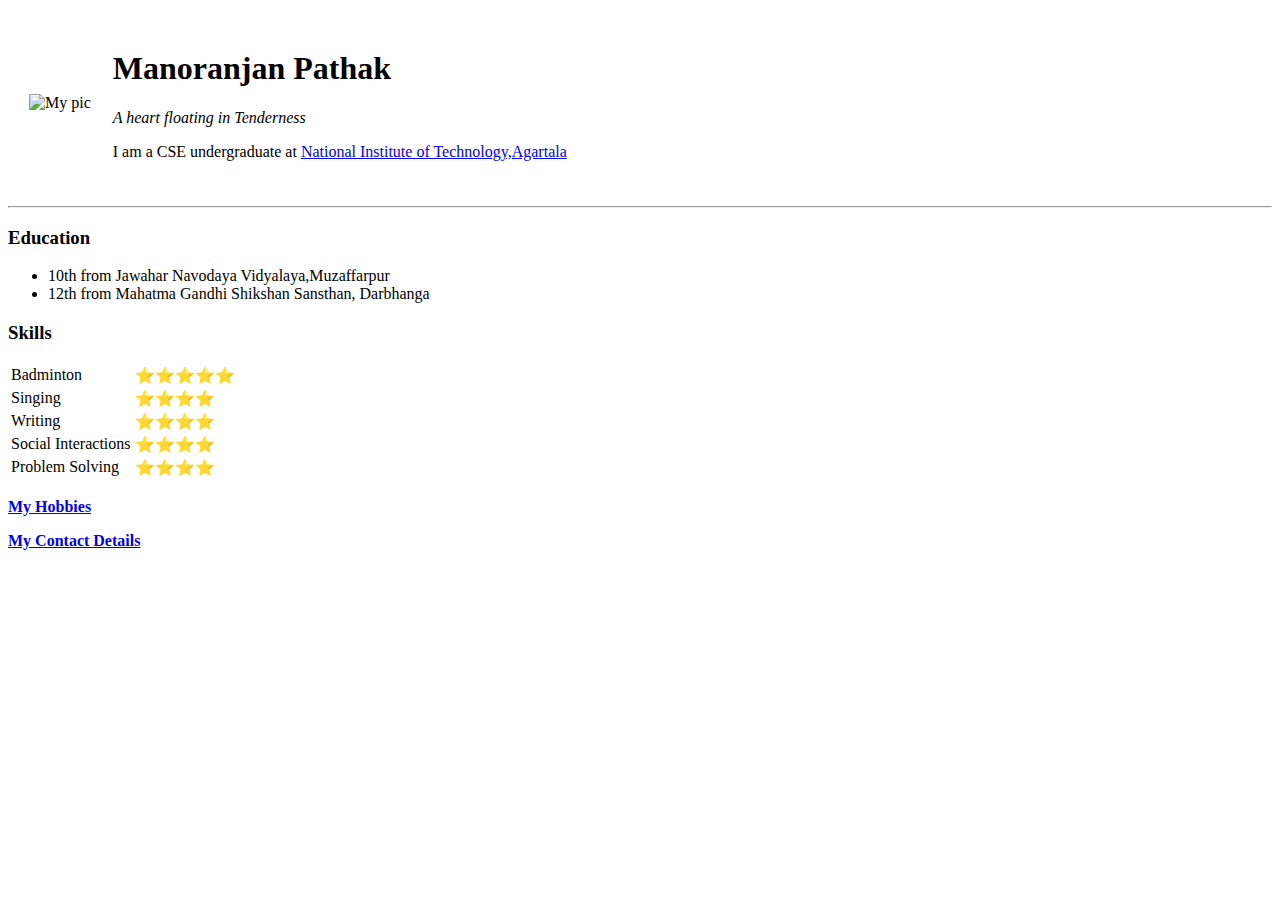
==== index.html @ 4c8c76a9 "Added initial CV website files" ====
<!DOCTYPE html>
<html lang="en" dir="ltr">

<head>
  <meta charset="utf-8">
  <title>Manoranjan's Website</title>
</head>

<body>
  <table cellspacing="20">
    <tr>
      <td><img src="images/my1.png" alt="My pic" height="200" width="200" /></td>
      <td><h1>Manoranjan Pathak</h1> <em>A heart floating in Tenderness</em>
        <p>I am a CSE undergraduate at <a href="https://www.nita.ac.in/">National Institute of Technology,Agartala</a></p></td>
      </tr>
  </table>


<hr />
<h3>Education</h3>
<ul>
  <li>10th from Jawahar Navodaya Vidyalaya,Muzaffarpur</li>
  <li>12th from Mahatma Gandhi Shikshan Sansthan, Darbhanga</li>

</ul>
<h3>Skills</h3>
</p>
<table>
  <tr>
    <td>
      Badminton
    </td>
    <td>
      ⭐⭐⭐⭐⭐
    </td>
  </tr>
  <tr>
    <td>
      Singing
    </td>
    <td>
      ⭐⭐⭐⭐
    </td>
  </tr>
<tr>
  <td>
    Writing
  </td>
  <td>
    ⭐⭐⭐⭐
  </td>
</tr>
<tr>
  <td>
    Social Interactions
  </td>
  <td>
    ⭐⭐⭐⭐
  </td>
</tr>
<tr>
  <td>
    Problem Solving
  </td>
  <td>
    ⭐⭐⭐⭐
  </td>
</tr>
</table>
</br>
<a href="hobbies.html"><strong>My Hobbies</strong></a>
      </p>
    <a href="contacts.html"><strong>My Contact Details</strong></a>



</body>

</html>
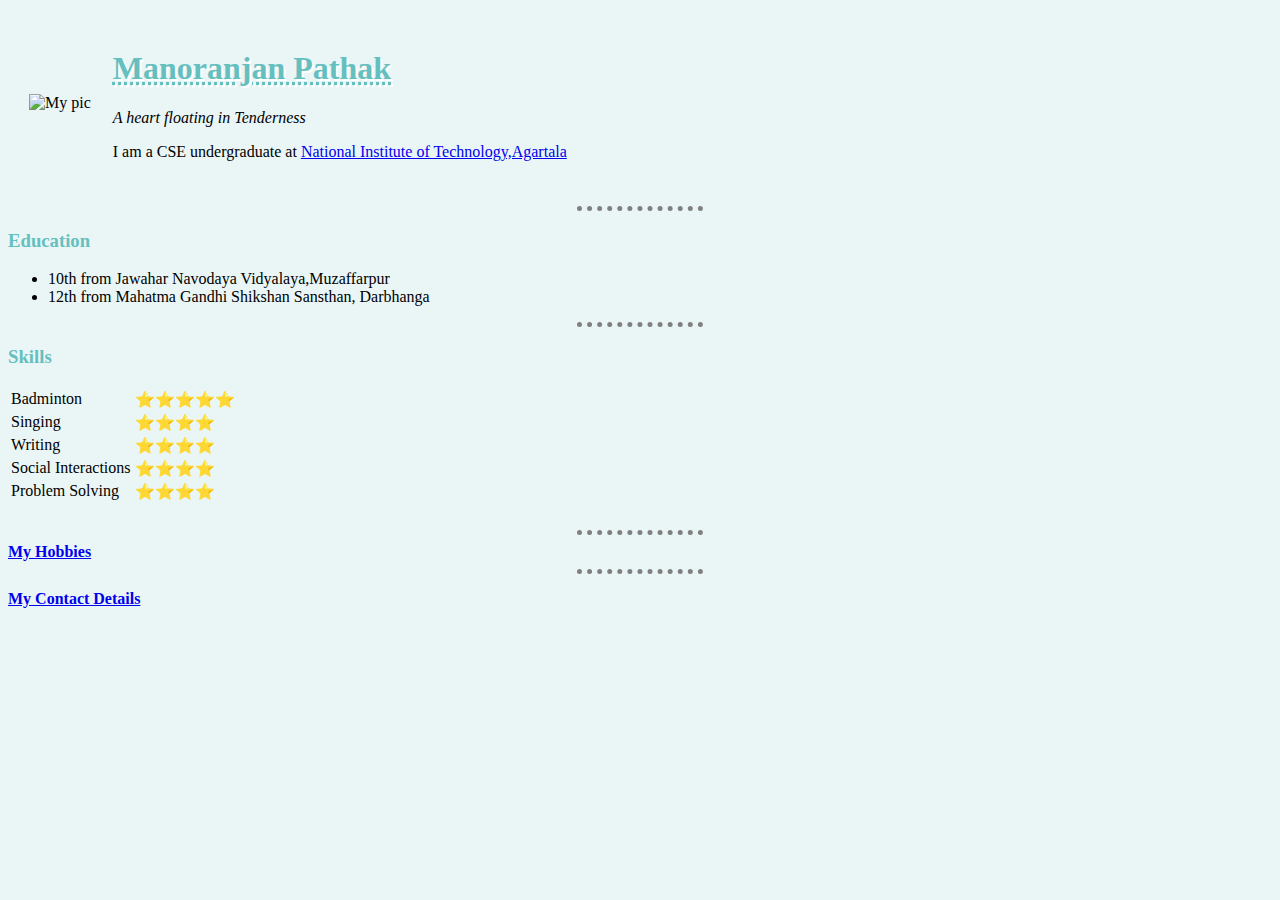
==== commit d84cc863: "Add files via upload" ====
--- a/index.html
+++ b/index.html
@@ -4,6 +4,9 @@
 <head>
   <meta charset="utf-8">
   <title>Manoranjan's Website</title>
+
+<link rel="stylesheet" href="CSS/styles.css">
+
 </head>
 
 <body>
@@ -23,6 +26,7 @@
   <li>12th from Mahatma Gandhi Shikshan Sansthan, Darbhanga</li>
 
 </ul>
+<hr />
 <h3>Skills</h3>
 </p>
 <table>
@@ -68,7 +72,9 @@
 </tr>
 </table>
 </br>
+<hr />
 <a href="hobbies.html"><strong>My Hobbies</strong></a>
+<hr />
       </p>
     <a href="contacts.html"><strong>My Contact Details</strong></a>
 
--- a/CSS/styles.css
+++ b/CSS/styles.css
@@ -0,0 +1,18 @@
+body{
+  background-color: #eaf6f6;
+}
+hr{
+border-color:grey;
+border-width:5px;
+  border-style: dotted none none;
+  width:10%;
+}
+h1{
+  text-decoration: underline;
+  text-decoration-style: dotted;
+  text-shadow: 2px 2px white;
+  color: #66bfbf;
+}
+h3{
+  color: #66bfbf;
+}
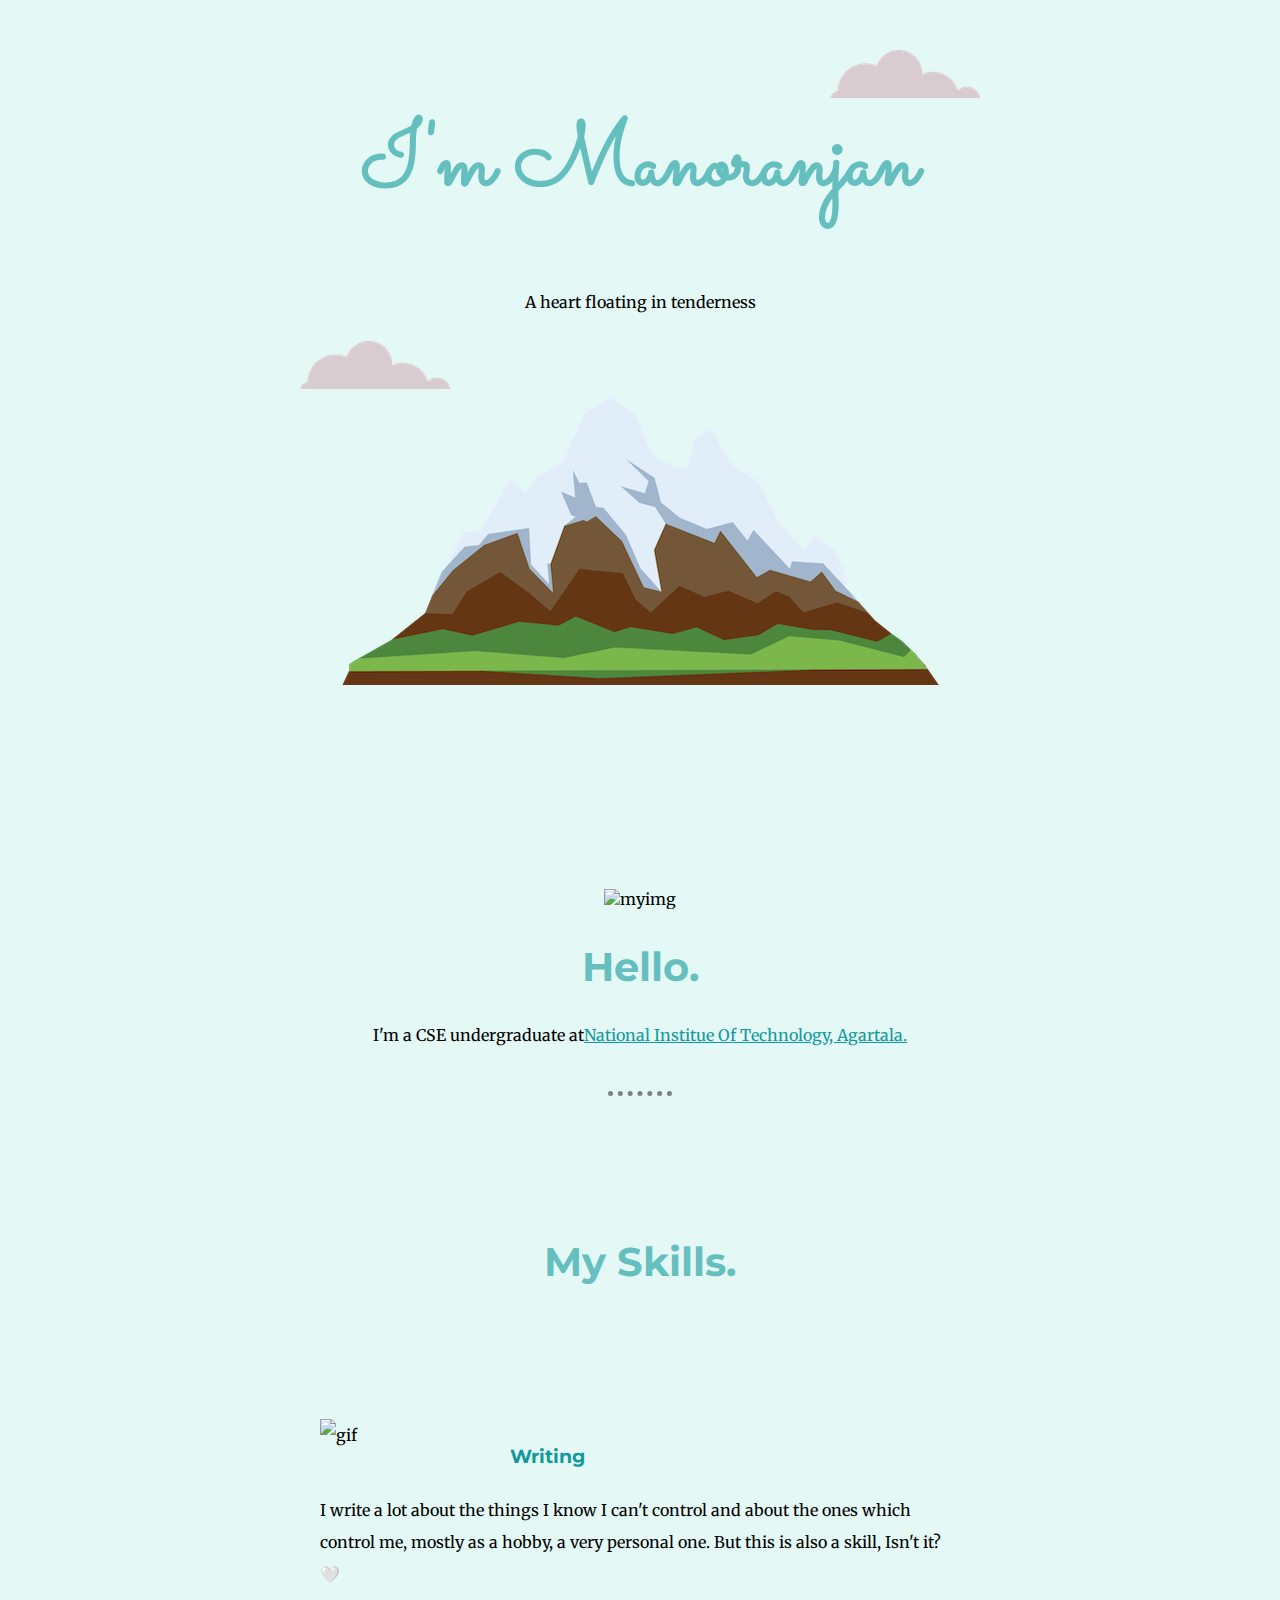
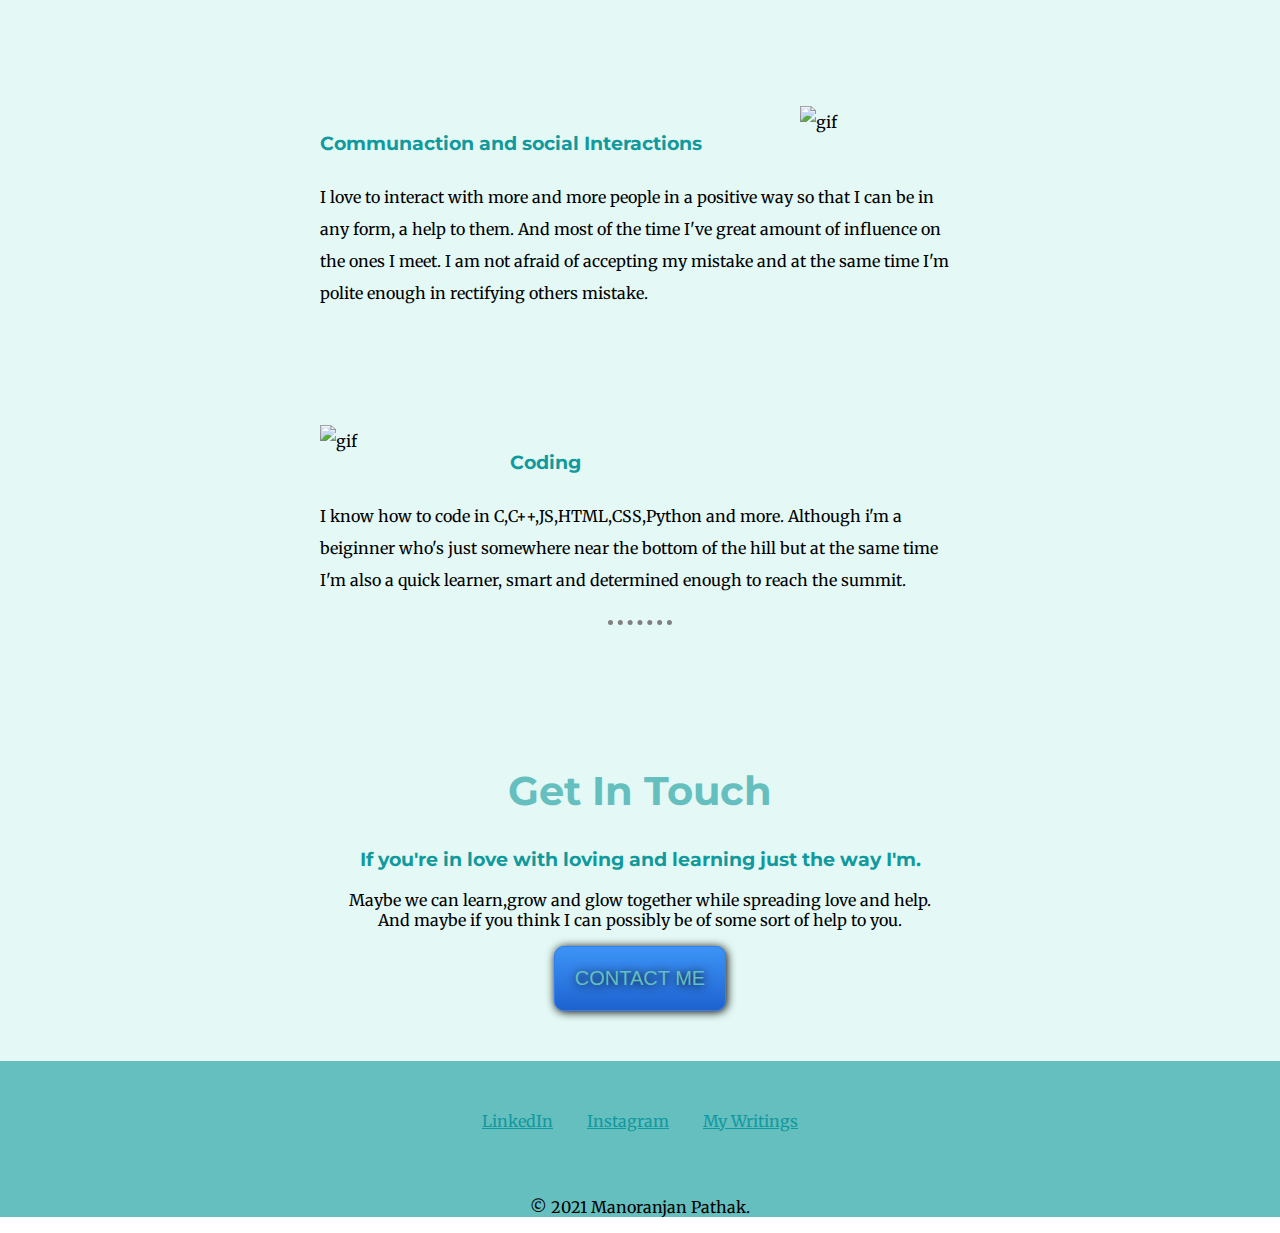
==== commit 570d9c92: "Add files via upload" ====
--- a/index.html
+++ b/index.html
@@ -1,85 +1,71 @@
 <!DOCTYPE html>
 <html lang="en" dir="ltr">
+  <head>
+    <meta charset="utf-8">
+    <title>Manoranjan Pathak</title>
+    <link rel="stylesheet" href="css/styles.css">
+    <link rel="icon" href="favicon.ico">
+    <link rel="preconnect" href="https://fonts.gstatic.com">
+<link href="https://fonts.googleapis.com/css2?family=Merriweather:ital,wght@1,300&family=Montserrat:ital,wght@0,600;1,500&family=Sacramento&display=swap" rel="stylesheet">
+  </head>
+  <body>
+    <div class="top-container">
+      <img class="top-cloud" src="images/cloud.png" alt="cloud" />
+      <h1>I'm Manoranjan</h1>
 
-<head>
-  <meta charset="utf-8">
-  <title>Manoranjan's Website</title>
-
-<link rel="stylesheet" href="CSS/styles.css">
-
-</head>
-
-<body>
-  <table cellspacing="20">
-    <tr>
-      <td><img src="images/my1.png" alt="My pic" height="200" width="200" /></td>
-      <td><h1>Manoranjan Pathak</h1> <em>A heart floating in Tenderness</em>
-        <p>I am a CSE undergraduate at <a href="https://www.nita.ac.in/">National Institute of Technology,Agartala</a></p></td>
-      </tr>
-  </table>
+      <p>
+        A heart floating in tenderness
+        </p>
+        <img class="bottom-cloud" src="images/cloud.png" alt="cloud" />
+      <img src="images/mountain.png" alt="montain" />
 
 
-<hr />
-<h3>Education</h3>
-<ul>
-  <li>10th from Jawahar Navodaya Vidyalaya,Muzaffarpur</li>
-  <li>12th from Mahatma Gandhi Shikshan Sansthan, Darbhanga</li>
+    </div>
+    <div class="middle-container">
+      <div class="profile">
+        <img src="images/my1.png" height="20%" width="20%" alt="myimg">
+        <h2>Hello.</h2>
+        <p class="self">I'm a CSE undergraduate at<a href="https://www.nita.ac.in/" >National Institue Of Technology, Agartala.</a></p>
+      </div>
+      <hr>
+      <div class="skills">
+        <h2>My Skills.</h2>
+        <div class="skill-row">
+          <img class="gif1" src="https://media.giphy.com/media/MTjM7okzpQu88/giphy.gif" alt="gif">
+          <h3>Writing</h3>
+          <p>I write a lot about the things I know I can't control and about the ones which control me, mostly as a hobby, a very personal one. But this is also a skill, Isn't it?🤍</p>
+        </div>
+        <div class="skill-row">
+          <img class="gif2" src="https://media.giphy.com/media/fuKheOnd8MwvdciqHP/giphy.gif" alt="gif">
+          <h3>Communaction and social Interactions </h3>
+          <p>I love to interact with more and more people in a positive way so that I can be in any form, a help to them. And most of the time I've great amount of influence on the ones I meet. I am not afraid of accepting my mistake and at the same time I'm polite enough in rectifying others mistake. </p>
+        </div>
+        <div class="skill-row">
+          <img class="gif3" src="https://media.giphy.com/media/NHvv0Bo3oGq1eTBDd1/giphy.gif" alt="gif">
+          <h3>Coding</h3>
+          <p>
+            I know how to code in C,C++,JS,HTML,CSS,Python and more.
+             Although i'm a beiginner who's just somewhere near the bottom of the hill but at the same time I'm also a quick learner, smart and determined enough to reach the summit.
+          </p>
+      </div>
+      <hr>
+      <div class="contact-me">
+        <h2>Get In Touch</h2>
+        <h3>If you're in love with loving and learning just the way I'm.</h3>
+        <p class="contact">Maybe we can learn,grow and glow together while spreading love and help. <br />And maybe if you think I can possibly be of some sort of help to you.</p>
+        <a class="btn" href="mailto:maanpthk7@gmail.com">CONTACT ME</a>
+      </div>
+    </div>
 
-</ul>
-<hr />
-<h3>Skills</h3>
-</p>
-<table>
-  <tr>
-    <td>
-      Badminton
-    </td>
-    <td>
-      ⭐⭐⭐⭐⭐
-    </td>
-  </tr>
-  <tr>
-    <td>
-      Singing
-    </td>
-    <td>
-      ⭐⭐⭐⭐
-    </td>
-  </tr>
-<tr>
-  <td>
-    Writing
-  </td>
-  <td>
-    ⭐⭐⭐⭐
-  </td>
-</tr>
-<tr>
-  <td>
-    Social Interactions
-  </td>
-  <td>
-    ⭐⭐⭐⭐
-  </td>
-</tr>
-<tr>
-  <td>
-    Problem Solving
-  </td>
-  <td>
-    ⭐⭐⭐⭐
-  </td>
-</tr>
-</table>
-</br>
-<hr />
-<a href="hobbies.html"><strong>My Hobbies</strong></a>
-<hr />
-      </p>
-    <a href="contacts.html"><strong>My Contact Details</strong></a>
+
+    <div class="bottom-container">
+      <a class="footer-link1" href="https://www.linkedin.com/in/manoranjan-pathak-588877201/">LinkedIn</a>
+      <a class="footer-link2" href="https://www.instagram.com/mpathak_l/">Instagram</a>
+      <a class="footer-link3" href="https://intothemisst.blogspot.com/">My Writings</a>
+      <p>© 2021 Manoranjan Pathak.</p>
+    </div>
 
 
 
-</body>
-
+  </body>
 </html>
--- a/css/styles.css
+++ b/css/styles.css
@@ -0,0 +1,136 @@
+body{
+  margin:0;
+  text-align:center;
+  position:relative;
+  font-family: 'Merriweather', serif;
+}
+h1{
+  font-size:5.625rem;
+  margin-top:0;
+  font-family: 'Sacramento', cursive;
+  color: #66bfbf;
+}
+h2{
+  font-family: 'Montserrat', sans-serif;
+  font-size:2.5rem;
+  color: #66bfbf;
+
+}
+h3{
+  font-family: 'Montserrat', sans-serif;
+  color:#11999e;
+}
+a{
+  color:#11999e;
+}
+div{
+  background-color: #e4f9f5;
+  position:relative;
+  padding-top:100px;
+}
+.middle-container{
+
+}
+.bottom-container{
+
+}
+.bottom-cloud{
+  position:absolute;
+  left:300px;
+  bottom:300px;
+}
+.top-cloud{
+  position:absolute;
+  right:300px;
+  top:50px;
+}
+.skill-row{
+  display:inline-block;
+  width:50%;
+  text-align:left;
+  line-height:2;
+}
+.gif1{
+  width:25%;
+  float:left;
+  padding-right:30px;
+}
+.gif2{
+  width:25%;
+  float:right;
+  padding-left:30px;
+}
+.gif3{
+  width:25%;
+  float:left;
+padding-right:30px;
+}
+hr{
+  border-color: grey;
+    border-width: 5px;
+    border-style: dotted none none;
+    width: 5%;
+}
+.self{
+  padding-bottom:30px;
+}
+.contact{
+  text-align:center;
+}
+.btn {
+   background: #3D94F6;
+   background-image: -webkit-linear-gradient(top, #3D94F6, #1E62D0);
+   background-image: -moz-linear-gradient(top, #3D94F6, #1E62D0);
+   background-image: -ms-linear-gradient(top, #3D94F6, #1E62D0);
+   background-image: -o-linear-gradient(top, #3D94F6, #1E62D0);
+   background-image: -webkit-gradient(to bottom, #3D94F6, #1E62D0);
+   -webkit-border-radius: 10px;
+   -moz-border-radius: 10px;
+   border-radius: 10px;
+   color: #66BFBF;
+   font-family: Arial;
+   font-size: 20px;
+   font-weight: 50;
+   padding: 20px;
+   -webkit-box-shadow: 1px 1px 10px 0 #000000;
+   -moz-box-shadow: 1px 1px 10px 0 #000000;
+   box-shadow: 1px 1px 10px 0 #000000;
+   text-shadow: 1px 1px 10px #000000;
+   border: solid #337FED 1px;
+   text-decoration: none;
+   display: inline-block;
+   cursor: pointer;
+   text-align: center;
+}
+
+.btn:hover {
+   border: solid #337FED 1px;
+   background: #1E62D0;
+   background-image: -webkit-linear-gradient(top, #1E62D0, #3D94F6);
+   background-image: -moz-linear-gradient(top, #1E62D0, #3D94F6);
+   background-image: -ms-linear-gradient(top, #1E62D0, #3D94F6);
+   background-image: -o-linear-gradient(top, #1E62D0, #3D94F6);
+   background-image: -webkit-gradient(to bottom, #1E62D0, #3D94F6);
+   -webkit-border-radius: 10px;
+   -moz-border-radius: 10px;
+   border-radius: 10px;
+   text-decoration: none;
+}
+.bottom-container{
+  background-color:#66bfbf;
+  margin-top:50px;
+}
+.footer-link1{
+  position:relative;
+  bottom:50px;
+  right:30px;
+}
+.footer-link2{
+  position:relative;
+  bottom:50px;
+}
+.footer-link3{
+  position:relative;
+  bottom:50px;
+  left:30px;
+}
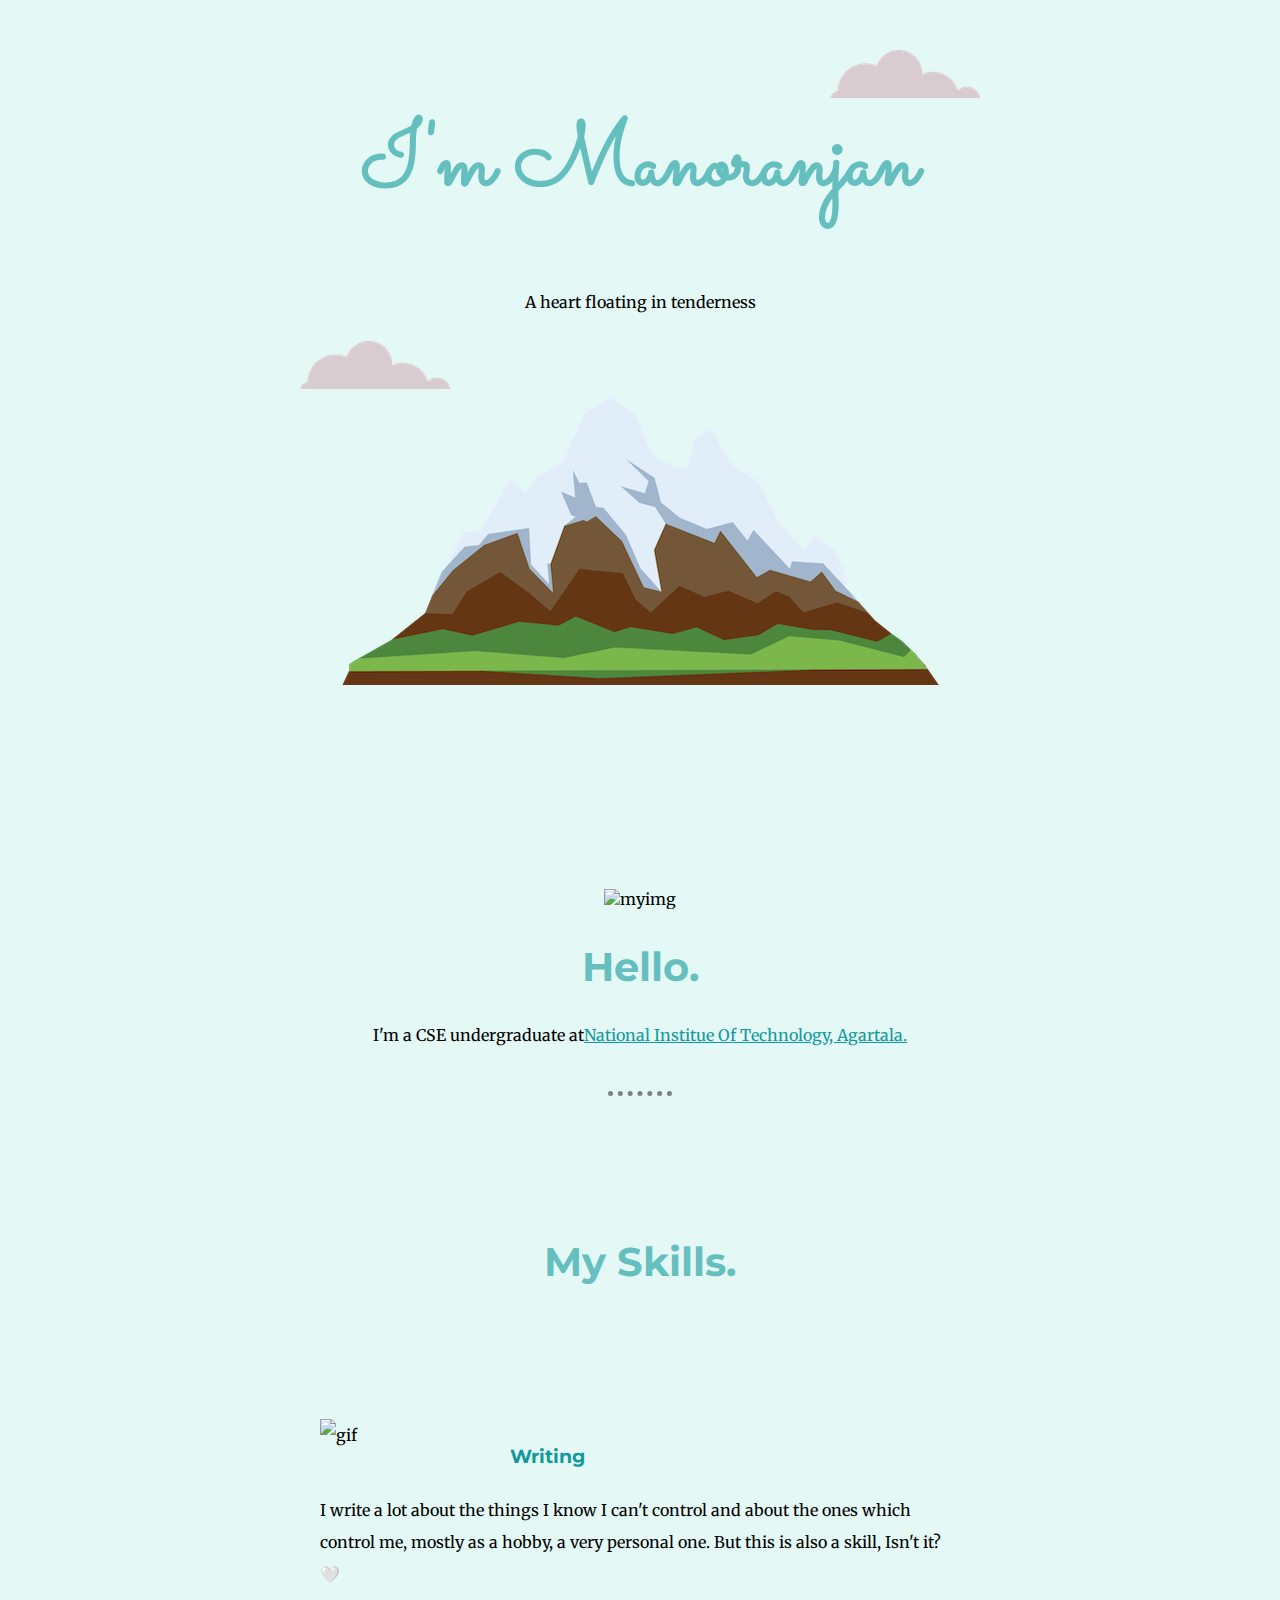
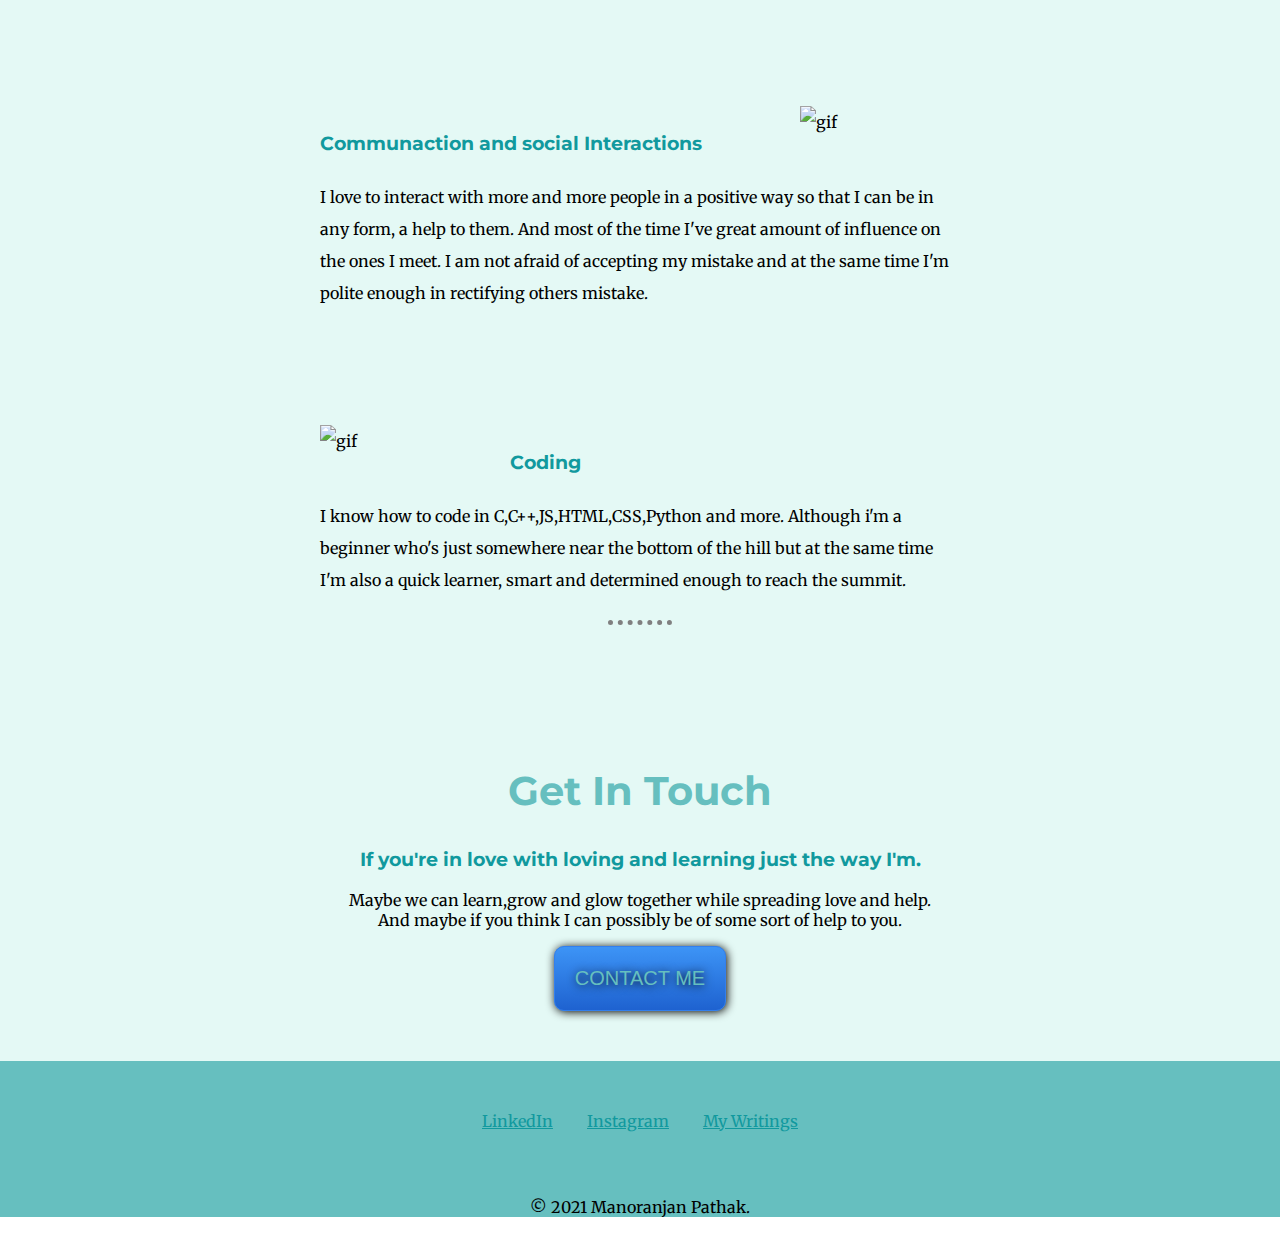
==== commit 6688aefa: "Update index.html" ====
--- a/index.html
+++ b/index.html
@@ -45,7 +45,7 @@
           <h3>Coding</h3>
           <p>
             I know how to code in C,C++,JS,HTML,CSS,Python and more.
-             Although i'm a beiginner who's just somewhere near the bottom of the hill but at the same time I'm also a quick learner, smart and determined enough to reach the summit.
+             Although i'm a beginner who's just somewhere near the bottom of the hill but at the same time I'm also a quick learner, smart and determined enough to reach the summit.
           </p>
       </div>
       <hr>
